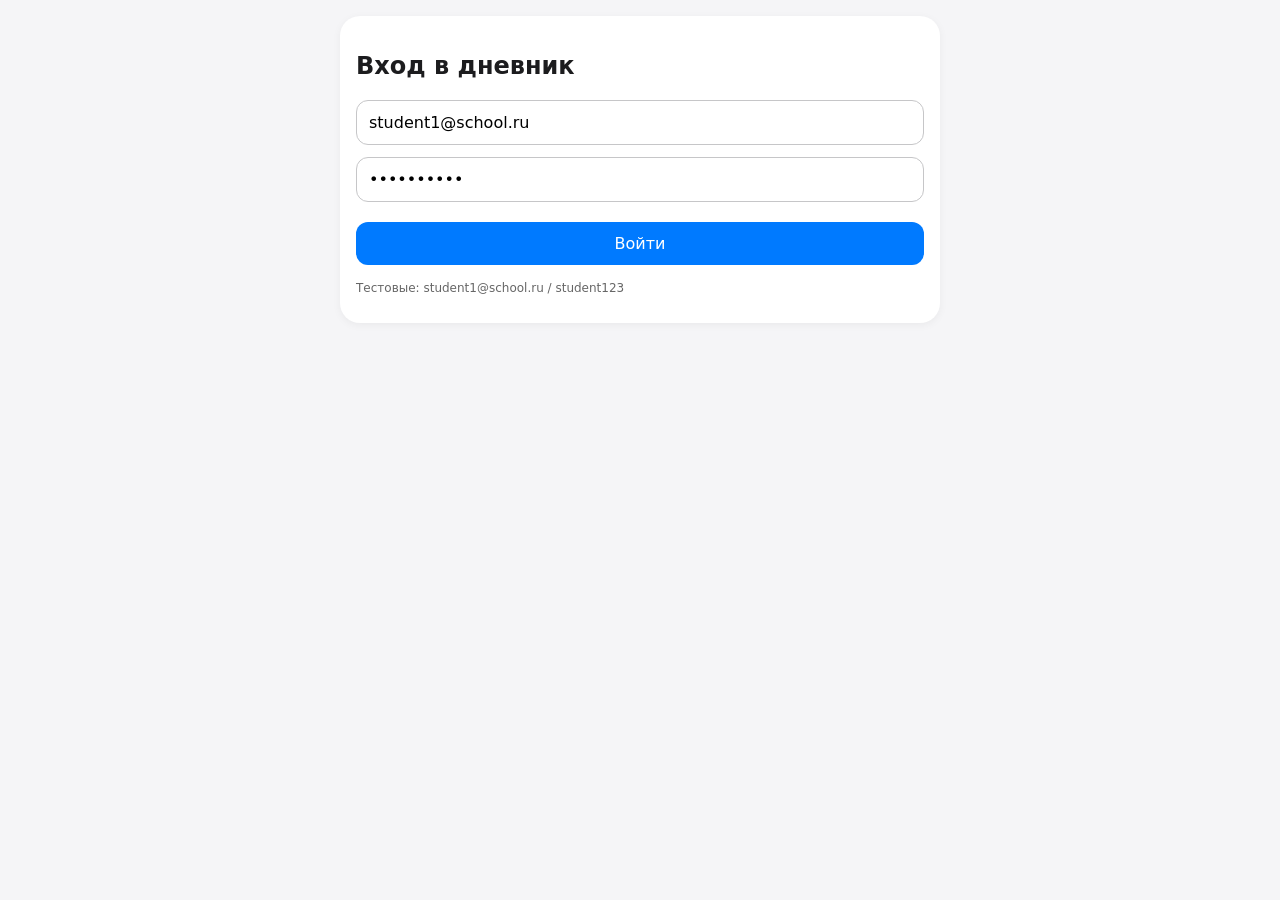
==== index.html @ 1b9a525c "Update index.html" ====
<!DOCTYPE html>
<html lang="ru">
<head>
    <meta charset="UTF-8">
    <meta name="viewport" content="width=device-width, initial-scale=1.0, user-scalable=yes">
    <title>АИАС АВЕРС — Дневник ученика</title>
    <style>
        * { box-sizing: border-box; font-family: system-ui, -apple-system, 'Segoe UI', Roboto, Helvetica, sans-serif; }
        body { margin: 0; padding: 16px; background: #f5f5f7; color: #1c1c1e; }
        .container { max-width: 600px; margin: 0 auto; }
        .card { background: white; border-radius: 20px; padding: 16px; margin-bottom: 16px; box-shadow: 0 2px 8px rgba(0,0,0,0.05); }
        .btn { background: #007aff; color: white; border: none; border-radius: 12px; padding: 12px 20px; font-size: 16px; font-weight: 500; width: 100%; cursor: pointer; margin-top: 8px; }
        .btn-danger { background: #ff3b30; }
        .input { width: 100%; padding: 12px; border: 1px solid #c6c6c8; border-radius: 12px; font-size: 16px; margin-bottom: 12px; }
        .subject { margin-bottom: 20px; border-left: 4px solid; padding-left: 12px; }
        .grade { display: inline-block; background: #e9ecef; padding: 4px 10px; border-radius: 20px; margin: 4px 4px 0 0; font-size: 14px; }
        .schedule-item { padding: 12px 0; border-bottom: 1px solid #e9ecef; }
        .time { font-weight: 600; color: #007aff; }
        .tab-bar { display: flex; gap: 8px; margin-bottom: 20px; background: white; border-radius: 30px; padding: 4px; box-shadow: 0 1px 3px rgba(0,0,0,0.1); }
        .tab { flex: 1; text-align: center; padding: 10px; border-radius: 30px; cursor: pointer; background: transparent; border: none; font-weight: 500; }
        .tab.active { background: #007aff; color: white; }
        .hidden { display: none; }
        .loading { text-align: center; padding: 40px; color: #666; }
        .header { display: flex; justify-content: space-between; align-items: center; margin-bottom: 20px; }
        .logout { background: none; border: none; color: #ff3b30; font-size: 14px; cursor: pointer; }
        .greeting { font-size: 24px; font-weight: 600; margin: 0; }
    </style>
</head>
<body>
<div class="container">
    <!-- ЭКРАН ВХОДА -->
    <div id="loginPanel" class="card">
        <h2>Вход в дневник</h2>
        <input type="email" id="email" class="input" placeholder="Email" value="student1@school.ru">
        <input type="password" id="password" class="input" placeholder="Пароль" value="student123">
        <button class="btn" onclick="doLogin()">Войти</button>
        <p style="font-size: 12px; color: #666; margin-top: 16px;">Тестовые: student1@school.ru / student123</p>
    </div>

    <!-- ОСНОВНОЙ ИНТЕРФЕЙС -->
    <div id="appPanel" class="hidden">
        <div class="header">
            <h1 class="greeting" id="greeting"></h1>
            <button class="logout" onclick="doLogout()">Выйти</button>
        </div>

        <div class="tab-bar">
            <button class="tab active" data-tab="schedule" onclick="showTab('schedule')">Расписание</button>
            <button class="tab" data-tab="grades" onclick="showTab('grades')">Оценки</button>
            <button class="tab" data-tab="profile" onclick="showTab('profile')">Моё</button>
        </div>

        <div id="schedulePanel" class="tab-panel">
            <div class="card" id="scheduleContent">Загрузка...</div>
        </div>
        <div id="gradesPanel" class="tab-panel hidden">
            <div class="card" id="gradesContent">Загрузка...</div>
        </div>
        <div id="profilePanel" class="tab-panel hidden">
            <div class="card" id="profileContent">Загрузка...</div>
        </div>
    </div>
</div>

<script>
    let authToken = null;
    let userId = null;
    let userRole = null;

    const API_URL = 'https://script.google.com/macros/s/AKfycbwhnX1yb5_oIMzEuSFaWtpGBbLj9ngOch9gbjqxbxKM-u7xCm7feWFeMLiowY40cZg23Q/exec';

    async function callAPI(fn, ...args) {
        try {
            const response = await fetch(API_URL, {
                method: 'POST',
                mode: 'no-cors', // для обхода CORS в браузере
                headers: { 'Content-Type': 'application/json' },
                body: JSON.stringify({ fn, args })
            });
            const text = await response.text();
            // Из-за no-cors ответ пустой, используем альтернативный подход
            console.log('Ответ:', text);
            return JSON.parse(text);
        } catch (e) {
            console.error(e);
            return { success: false, error: e.message };
        }
    }

    async function doLogin() {
        const email = document.getElementById('email').value;
        const password = document.getElementById('password').value;
        if (!email || !password) return alert('Введите email и пароль');

        const res = await callAPI('login', email, password);
        if (res.success) {
            authToken = res.token;
            userId = res.userId;
            userRole = res.role;
            localStorage.setItem('token', authToken);
            localStorage.setItem('userId', userId);
            localStorage.setItem('role', userRole);
            document.getElementById('loginPanel').classList.add('hidden');
            document.getElementById('appPanel').classList.remove('hidden');
            document.getElementById('greeting').innerText = `Привет, ${res.name.split(' ')[0]}`;
            loadSchedule();
            loadGrades();
            loadProfile();
        } else {
            alert('Ошибка: ' + res.error);
        }
    }

    function doLogout() {
        localStorage.clear();
        authToken = null;
        document.getElementById('loginPanel').classList.remove('hidden');
        document.getElementById('appPanel').classList.add('hidden');
    }

    async function loadSchedule() {
        if (!authToken) return;
        const res = await callAPI('getTodaySchedule', authToken);
        const container = document.getElementById('scheduleContent');
        if (res.success && res.data.length) {
            container.innerHTML = res.data.map(item => `
                <div class="schedule-item">
                    <div class="time">${item.startTime} — ${item.endTime} • ${item.lessonNumber} урок</div>
                    <div><strong>${item.subjectName}</strong> (каб. ${item.room})</div>
                    <div>Тема: ${item.topic || '—'}</div>
                    <div>ДЗ: ${item.homework || '—'}</div>
                    ${item.grade ? `<div>Оценка: ${item.grade}</div>` : ''}
                </div>
            `).join('');
        } else {
            container.innerHTML = '<p>Нет уроков на сегодня или выходной.</p>';
        }
    }

    async function loadGrades() {
        if (!authToken) return;
        const res = await callAPI('getMyGrades', authToken, 'all');
        const container = document.getElementById('gradesContent');
        if (res.success && res.data.length) {
            container.innerHTML = res.data.map(subj => `
                <div class="subject" style="border-left-color: ${subj.subjectColor || '#ccc'}">
                    <h3>${subj.subjectName}</h3>
                    <div>Средний балл: ${subj.average || '—'} (оценок: ${subj.count})</div>
                    <div>${subj.grades.map(g => `<span class="grade">${g.grade} • ${g.date}</span>`).join('')}</div>
                </div>
            `).join('');
        } else {
            container.innerHTML = '<p>Оценок пока нет.</p>';
        }
    }

    async function loadProfile() {
        if (!authToken) return;
        const res = await callAPI('getMyProfile', authToken);
        const container = document.getElementById('profileContent');
        if (res.success) {
            const p = res.data;
            container.innerHTML = `
                <p><strong>Имя:</strong> ${p.name}</p>
                <p><strong>Email:</strong> ${p.email}</p>
                <p><strong>Класс:</strong> ${p.className || '—'}</p>
                <p><strong>Телефон:</strong> ${p.phone || '—'}</p>
                <p><strong>Родитель:</strong> ${p.parentName || '—'}</p>
                <p><strong>Телефон родителя:</strong> ${p.parentPhone || '—'}</p>
                <p><strong>Email родителя:</strong> ${p.parentEmail || '—'}</p>
            `;
        } else {
            container.innerHTML = '<p>Ошибка загрузки профиля.</p>';
        }
    }

    function showTab(tab) {
        document.querySelectorAll('.tab-panel').forEach(panel => panel.classList.add('hidden'));
        document.getElementById(`${tab}Panel`).classList.remove('hidden');
        document.querySelectorAll('.tab').forEach(btn => btn.classList.remove('active'));
        document.querySelector(`.tab[data-tab="${tab}"]`).classList.add('active');
        
        if (tab === 'schedule') loadSchedule();
        if (tab === 'grades') loadGrades();
        if (tab === 'profile') loadProfile();
    }

    // Восстановление сессии
    const savedToken = localStorage.getItem('token');
    if (savedToken) {
        authToken = savedToken;
        userId = localStorage.getItem('userId');
        userRole = localStorage.getItem('role');
        document.getElementById('loginPanel').classList.add('hidden');
        document.getElementById('appPanel').classList.remove('hidden');
        document.getElementById('greeting').innerText = `С возвращением!`;
        loadSchedule();
        loadGrades();
        loadProfile();
    }
</script>
</body>
</html>
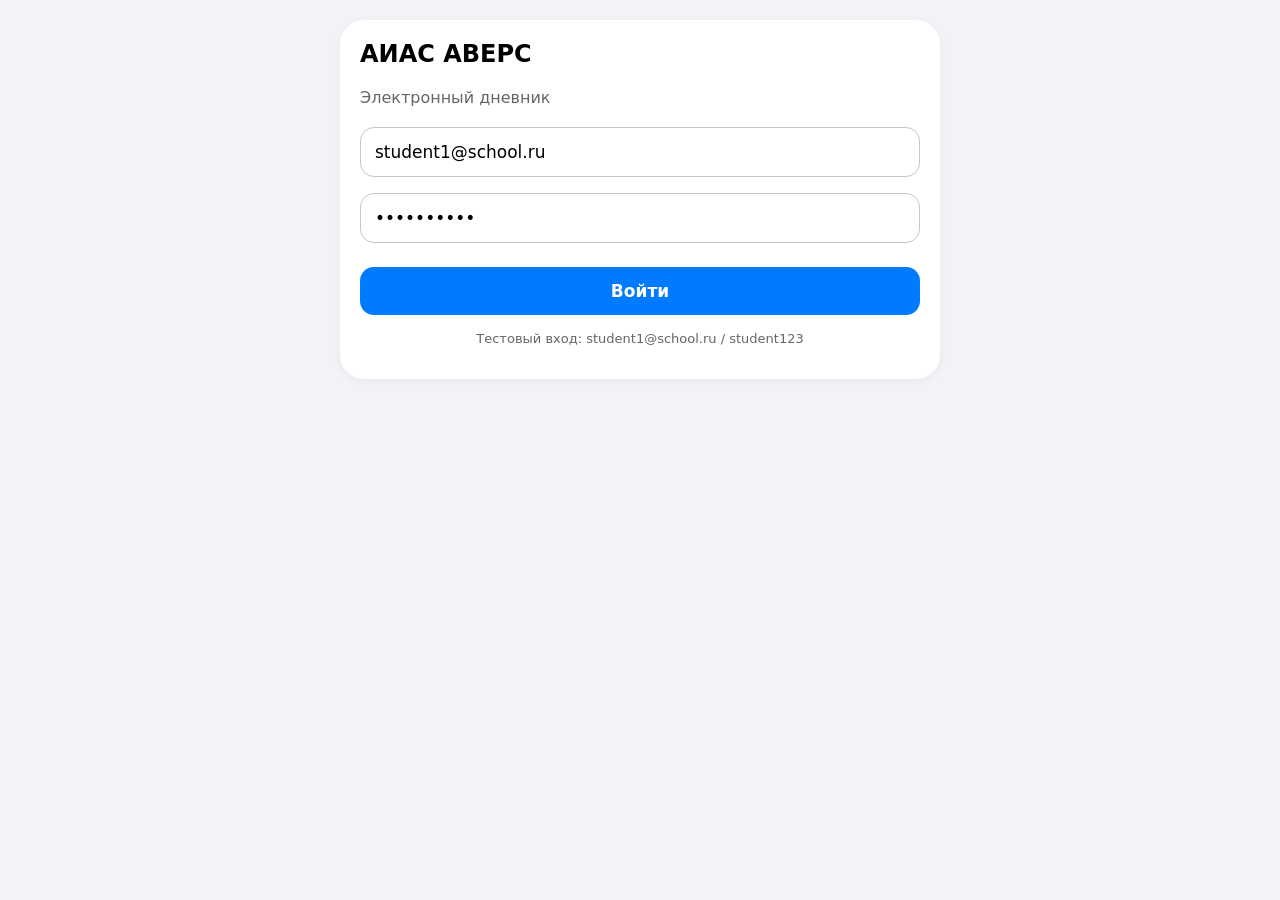
==== commit 9d220efc: "Refactor index.html for improved styling and content Updated HTML structure and styles for better la" ====
--- a/index.html
+++ b/index.html
@@ -2,39 +2,47 @@
 <html lang="ru">
 <head>
     <meta charset="UTF-8">
-    <meta name="viewport" content="width=device-width, initial-scale=1.0, user-scalable=yes">
-    <title>АИАС АВЕРС — Дневник ученика</title>
+    <meta name="viewport" content="width=device-width, initial-scale=1.0">
+    <title>АИАС АВЕРС — Дневник</title>
     <style>
-        * { box-sizing: border-box; font-family: system-ui, -apple-system, 'Segoe UI', Roboto, Helvetica, sans-serif; }
-        body { margin: 0; padding: 16px; background: #f5f5f7; color: #1c1c1e; }
+        * { box-sizing: border-box; font-family: system-ui, -apple-system, BlinkMacSystemFont, 'Segoe UI', Roboto, Helvetica, Arial, sans-serif; }
+        body { margin: 0; padding: 20px; background: #f2f2f7; color: #000; }
         .container { max-width: 600px; margin: 0 auto; }
-        .card { background: white; border-radius: 20px; padding: 16px; margin-bottom: 16px; box-shadow: 0 2px 8px rgba(0,0,0,0.05); }
-        .btn { background: #007aff; color: white; border: none; border-radius: 12px; padding: 12px 20px; font-size: 16px; font-weight: 500; width: 100%; cursor: pointer; margin-top: 8px; }
+        .card { background: white; border-radius: 24px; padding: 20px; margin-bottom: 16px; box-shadow: 0 2px 8px rgba(0,0,0,0.05); }
+        .btn { background: #007aff; color: white; border: none; border-radius: 14px; padding: 14px 20px; font-size: 17px; font-weight: 600; width: 100%; cursor: pointer; margin-top: 8px; }
         .btn-danger { background: #ff3b30; }
-        .input { width: 100%; padding: 12px; border: 1px solid #c6c6c8; border-radius: 12px; font-size: 16px; margin-bottom: 12px; }
-        .subject { margin-bottom: 20px; border-left: 4px solid; padding-left: 12px; }
-        .grade { display: inline-block; background: #e9ecef; padding: 4px 10px; border-radius: 20px; margin: 4px 4px 0 0; font-size: 14px; }
+        .input { width: 100%; padding: 14px; border: 1px solid #c6c6c8; border-radius: 14px; font-size: 17px; margin-bottom: 16px; background: #fff; }
+        .input:focus { outline: none; border-color: #007aff; }
+        .subject { margin-bottom: 24px; border-left: 4px solid; padding-left: 16px; }
+        .grade { display: inline-block; background: #e9ecef; padding: 6px 12px; border-radius: 20px; margin: 4px 6px 4px 0; font-size: 14px; }
         .schedule-item { padding: 12px 0; border-bottom: 1px solid #e9ecef; }
-        .time { font-weight: 600; color: #007aff; }
+        .schedule-item:last-child { border-bottom: none; }
+        .time { font-weight: 600; color: #007aff; font-size: 15px; }
+        .subject-name { font-size: 17px; font-weight: 600; margin: 8px 0 4px; }
         .tab-bar { display: flex; gap: 8px; margin-bottom: 20px; background: white; border-radius: 30px; padding: 4px; box-shadow: 0 1px 3px rgba(0,0,0,0.1); }
-        .tab { flex: 1; text-align: center; padding: 10px; border-radius: 30px; cursor: pointer; background: transparent; border: none; font-weight: 500; }
+        .tab { flex: 1; text-align: center; padding: 12px; border-radius: 30px; cursor: pointer; background: transparent; border: none; font-weight: 500; font-size: 16px; transition: all 0.2s; }
         .tab.active { background: #007aff; color: white; }
         .hidden { display: none; }
         .loading { text-align: center; padding: 40px; color: #666; }
-        .header { display: flex; justify-content: space-between; align-items: center; margin-bottom: 20px; }
-        .logout { background: none; border: none; color: #ff3b30; font-size: 14px; cursor: pointer; }
-        .greeting { font-size: 24px; font-weight: 600; margin: 0; }
+        .header { display: flex; justify-content: space-between; align-items: center; margin-bottom: 20px; flex-wrap: wrap; gap: 10px; }
+        .logout { background: none; border: none; color: #ff3b30; font-size: 15px; cursor: pointer; font-weight: 500; }
+        .greeting { font-size: 28px; font-weight: 700; margin: 0; }
+        .error { color: #ff3b30; background: #ffe5e5; padding: 12px; border-radius: 14px; margin-top: 12px; }
+        .info-text { color: #666; text-align: center; padding: 20px; }
     </style>
 </head>
 <body>
 <div class="container">
     <!-- ЭКРАН ВХОДА -->
     <div id="loginPanel" class="card">
-        <h2>Вход в дневник</h2>
+        <h2 style="margin-top: 0;">АИАС АВЕРС</h2>
+        <p style="color: #666; margin-bottom: 20px;">Электронный дневник</p>
         <input type="email" id="email" class="input" placeholder="Email" value="student1@school.ru">
         <input type="password" id="password" class="input" placeholder="Пароль" value="student123">
         <button class="btn" onclick="doLogin()">Войти</button>
-        <p style="font-size: 12px; color: #666; margin-top: 16px;">Тестовые: student1@school.ru / student123</p>
+        <p style="font-size: 13px; color: #666; margin-top: 16px; text-align: center;">
+            Тестовый вход: student1@school.ru / student123
+        </p>
     </div>
 
     <!-- ОСНОВНОЙ ИНТЕРФЕЙС -->
@@ -45,74 +53,99 @@
         </div>
 
         <div class="tab-bar">
-            <button class="tab active" data-tab="schedule" onclick="showTab('schedule')">Расписание</button>
-            <button class="tab" data-tab="grades" onclick="showTab('grades')">Оценки</button>
-            <button class="tab" data-tab="profile" onclick="showTab('profile')">Моё</button>
+            <button class="tab active" data-tab="schedule" onclick="showTab('schedule')">📚 Расписание</button>
+            <button class="tab" data-tab="grades" onclick="showTab('grades')">⭐ Оценки</button>
+            <button class="tab" data-tab="profile" onclick="showTab('profile')">👤 Моё</button>
         </div>
 
         <div id="schedulePanel" class="tab-panel">
-            <div class="card" id="scheduleContent">Загрузка...</div>
+            <div class="card" id="scheduleContent"><div class="loading">Загрузка...</div></div>
         </div>
         <div id="gradesPanel" class="tab-panel hidden">
-            <div class="card" id="gradesContent">Загрузка...</div>
+            <div class="card" id="gradesContent"><div class="loading">Загрузка...</div></div>
         </div>
         <div id="profilePanel" class="tab-panel hidden">
-            <div class="card" id="profileContent">Загрузка...</div>
+            <div class="card" id="profileContent"><div class="loading">Загрузка...</div></div>
         </div>
     </div>
 </div>
 
 <script>
     let authToken = null;
-    let userId = null;
-    let userRole = null;
-
-    const API_URL = 'https://script.google.com/macros/s/AKfycbwhnX1yb5_oIMzEuSFaWtpGBbLj9ngOch9gbjqxbxKM-u7xCm7feWFeMLiowY40cZg23Q/exec';
+    let userName = null;
+
+    const API_URL = 'https://script.google.com/macros/s/AKfycbz19p55lJxwuDO0w0yvBJFQJQqwSdzZQrJFo3vvJzcjd-JPshmvYQfab7FJrHI1f_JDKg/exec';
 
     async function callAPI(fn, ...args) {
         try {
             const response = await fetch(API_URL, {
                 method: 'POST',
-                mode: 'no-cors', // для обхода CORS в браузере
-                headers: { 'Content-Type': 'application/json' },
+                headers: { 
+                    'Content-Type': 'application/json'
+                },
                 body: JSON.stringify({ fn, args })
             });
+            
+            if (!response.ok) {
+                throw new Error(`HTTP ${response.status}`);
+            }
+            
             const text = await response.text();
-            // Из-за no-cors ответ пустой, используем альтернативный подход
-            console.log('Ответ:', text);
+            if (!text || text.trim() === '') {
+                throw new Error('Пустой ответ от сервера');
+            }
+            
             return JSON.parse(text);
         } catch (e) {
-            console.error(e);
-            return { success: false, error: e.message };
+            console.error('API Error:', e);
+            return { success: false, error: 'Ошибка соединения: ' + e.message };
         }
     }
 
     async function doLogin() {
-        const email = document.getElementById('email').value;
+        const email = document.getElementById('email').value.trim();
         const password = document.getElementById('password').value;
-        if (!email || !password) return alert('Введите email и пароль');
-
-        const res = await callAPI('login', email, password);
-        if (res.success) {
-            authToken = res.token;
-            userId = res.userId;
-            userRole = res.role;
-            localStorage.setItem('token', authToken);
-            localStorage.setItem('userId', userId);
-            localStorage.setItem('role', userRole);
-            document.getElementById('loginPanel').classList.add('hidden');
-            document.getElementById('appPanel').classList.remove('hidden');
-            document.getElementById('greeting').innerText = `Привет, ${res.name.split(' ')[0]}`;
-            loadSchedule();
-            loadGrades();
-            loadProfile();
-        } else {
-            alert('Ошибка: ' + res.error);
+        
+        if (!email || !password) {
+            alert('Введите email и пароль');
+            return;
+        }
+        
+        const loginBtn = event.target;
+        loginBtn.disabled = true;
+        loginBtn.textContent = 'Вход...';
+        
+        try {
+            const res = await callAPI('login', email, password);
+            
+            if (res.success) {
+                authToken = res.token;
+                userName = res.name;
+                localStorage.setItem('diary_token', authToken);
+                localStorage.setItem('diary_name', userName);
+                document.getElementById('loginPanel').classList.add('hidden');
+                document.getElementById('appPanel').classList.remove('hidden');
+                document.getElementById('greeting').innerText = `Привет, ${userName.split(' ')[0] || 'ученик'}`;
+                
+                await Promise.all([
+                    loadSchedule(),
+                    loadGrades(),
+                    loadProfile()
+                ]);
+            } else {
+                alert('Ошибка входа: ' + (res.error || 'Неверный логин или пароль'));
+            }
+        } catch (err) {
+            alert('Ошибка: ' + err.message);
+        } finally {
+            loginBtn.disabled = false;
+            loginBtn.textContent = 'Войти';
         }
     }
 
     function doLogout() {
-        localStorage.clear();
+        localStorage.removeItem('diary_token');
+        localStorage.removeItem('diary_name');
         authToken = null;
         document.getElementById('loginPanel').classList.remove('hidden');
         document.getElementById('appPanel').classList.add('hidden');
@@ -120,57 +153,91 @@
 
     async function loadSchedule() {
         if (!authToken) return;
-        const res = await callAPI('getTodaySchedule', authToken);
         const container = document.getElementById('scheduleContent');
-        if (res.success && res.data.length) {
-            container.innerHTML = res.data.map(item => `
-                <div class="schedule-item">
-                    <div class="time">${item.startTime} — ${item.endTime} • ${item.lessonNumber} урок</div>
-                    <div><strong>${item.subjectName}</strong> (каб. ${item.room})</div>
-                    <div>Тема: ${item.topic || '—'}</div>
-                    <div>ДЗ: ${item.homework || '—'}</div>
-                    ${item.grade ? `<div>Оценка: ${item.grade}</div>` : ''}
-                </div>
-            `).join('');
-        } else {
-            container.innerHTML = '<p>Нет уроков на сегодня или выходной.</p>';
+        container.innerHTML = '<div class="loading">Загрузка...</div>';
+        
+        try {
+            const res = await callAPI('getTodaySchedule', authToken);
+            
+            if (res.success && res.data && res.data.length > 0) {
+                container.innerHTML = res.data.map(item => `
+                    <div class="schedule-item">
+                        <div class="time">⏰ ${item.startTime} — ${item.endTime} • ${item.lessonNumber} урок</div>
+                        <div class="subject-name">📖 ${item.subjectName} (каб. ${item.room})</div>
+                        <div>📝 Тема: ${item.topic || '—'}</div>
+                        <div>📚 ДЗ: ${item.homework || '—'}</div>
+                        ${item.grade ? `<div>🎯 Оценка за урок: <strong>${item.grade}</strong></div>` : ''}
+                        ${item.breakAfter ? `<div style="margin-top: 8px; color: #666; font-size: 13px;">🍫 ${item.breakAfter.name} (${item.breakAfter.duration} мин)</div>` : ''}
+                    </div>
+                `).join('');
+            } else {
+                container.innerHTML = '<div class="info-text">📭 Нет уроков на сегодня или выходной день</div>';
+            }
+        } catch (err) {
+            container.innerHTML = `<div class="error">❌ Ошибка загрузки расписания</div>`;
         }
     }
 
     async function loadGrades() {
         if (!authToken) return;
-        const res = await callAPI('getMyGrades', authToken, 'all');
         const container = document.getElementById('gradesContent');
-        if (res.success && res.data.length) {
-            container.innerHTML = res.data.map(subj => `
-                <div class="subject" style="border-left-color: ${subj.subjectColor || '#ccc'}">
-                    <h3>${subj.subjectName}</h3>
-                    <div>Средний балл: ${subj.average || '—'} (оценок: ${subj.count})</div>
-                    <div>${subj.grades.map(g => `<span class="grade">${g.grade} • ${g.date}</span>`).join('')}</div>
-                </div>
-            `).join('');
-        } else {
-            container.innerHTML = '<p>Оценок пока нет.</p>';
+        container.innerHTML = '<div class="loading">Загрузка...</div>';
+        
+        try {
+            const res = await callAPI('getMyGrades', authToken, 'all');
+            
+            if (res.success && res.data && res.data.length > 0) {
+                container.innerHTML = res.data.map(subj => `
+                    <div class="subject" style="border-left-color: ${subj.subjectColor || '#007aff'}">
+                        <div style="display: flex; justify-content: space-between; align-items: center;">
+                            <strong style="font-size: 17px;">${subj.subjectName}</strong>
+                            <span style="background: #f2f2f7; padding: 4px 12px; border-radius: 20px; font-size: 14px;">
+                                📊 Средний: ${subj.average || '—'}
+                            </span>
+                        </div>
+                        <div style="margin-top: 10px;">
+                            ${subj.grades.map(g => `<span class="grade">${g.grade} • ${g.date.slice(0,10)}</span>`).join('')}
+                        </div>
+                        <div style="margin-top: 8px; font-size: 13px; color: #666;">Всего оценок: ${subj.count}</div>
+                    </div>
+                `).join('');
+            } else {
+                container.innerHTML = '<div class="info-text">⭐ Оценок пока нет</div>';
+            }
+        } catch (err) {
+            container.innerHTML = `<div class="error">❌ Ошибка загрузки оценок</div>`;
         }
     }
 
     async function loadProfile() {
         if (!authToken) return;
-        const res = await callAPI('getMyProfile', authToken);
         const container = document.getElementById('profileContent');
-        if (res.success) {
-            const p = res.data;
-            container.innerHTML = `
-                <p><strong>Имя:</strong> ${p.name}</p>
-                <p><strong>Email:</strong> ${p.email}</p>
-                <p><strong>Класс:</strong> ${p.className || '—'}</p>
-                <p><strong>Телефон:</strong> ${p.phone || '—'}</p>
-                <p><strong>Родитель:</strong> ${p.parentName || '—'}</p>
-                <p><strong>Телефон родителя:</strong> ${p.parentPhone || '—'}</p>
-                <p><strong>Email родителя:</strong> ${p.parentEmail || '—'}</p>
-            `;
-        } else {
-            container.innerHTML = '<p>Ошибка загрузки профиля.</p>';
+        container.innerHTML = '<div class="loading">Загрузка...</div>';
+        
+        try {
+            const res = await callAPI('getMyProfile', authToken);
+            
+            if (res.success && res.data) {
+                const p = res.data;
+                container.innerHTML = `
+                    <div style="text-align: center; margin-bottom: 20px;">
+                        <div style="font-size: 48px;">👩‍🎓</div>
+                        <h3 style="margin: 10px 0 5px;">${p.name}</h3>
+                        <p style="color: #666; margin: 0;">${p.role === 'student' ? 'Ученик' : 'Учитель'}</p>
+                    </div>
+                    <hr style="margin: 16px 0; border: none; border-top: 1px solid #e9ecef;">
+                    <p><strong>📧 Email:</strong> ${p.email || '—'}</p>
+                    <p><strong>🏫 Класс:</strong> ${p.className || '—'}</p>
+                    <p><strong>📞 Телефон:</strong> ${p.phone || '—'}</p>
+                    <p><strong>👪 Родитель:</strong> ${p.parentName || '—'}</p>
+                    <p><strong>📞 Телефон родителя:</strong> ${p.parentPhone || '—'}</p>
+                    <p><strong>📧 Email родителя:</strong> ${p.parentEmail || '—'}</p>
+                `;
+            } else {
+                container.innerHTML = '<div class="error">❌ Ошибка загрузки профиля</div>';
+            }
+        } catch (err) {
+            container.innerHTML = `<div class="error">❌ Ошибка загрузки профиля</div>`;
         }
     }
 
@@ -178,7 +245,7 @@
         document.querySelectorAll('.tab-panel').forEach(panel => panel.classList.add('hidden'));
         document.getElementById(`${tab}Panel`).classList.remove('hidden');
         document.querySelectorAll('.tab').forEach(btn => btn.classList.remove('active'));
-        document.querySelector(`.tab[data-tab="${tab}"]`).classList.add('active');
+        event.target.classList.add('active');
         
         if (tab === 'schedule') loadSchedule();
         if (tab === 'grades') loadGrades();
@@ -186,14 +253,13 @@
     }
 
     // Восстановление сессии
-    const savedToken = localStorage.getItem('token');
+    const savedToken = localStorage.getItem('diary_token');
     if (savedToken) {
         authToken = savedToken;
-        userId = localStorage.getItem('userId');
-        userRole = localStorage.getItem('role');
+        userName = localStorage.getItem('diary_name');
         document.getElementById('loginPanel').classList.add('hidden');
         document.getElementById('appPanel').classList.remove('hidden');
-        document.getElementById('greeting').innerText = `С возвращением!`;
+        document.getElementById('greeting').innerText = `С возвращением, ${userName?.split(' ')[0] || 'ученик'}!`;
         loadSchedule();
         loadGrades();
         loadProfile();
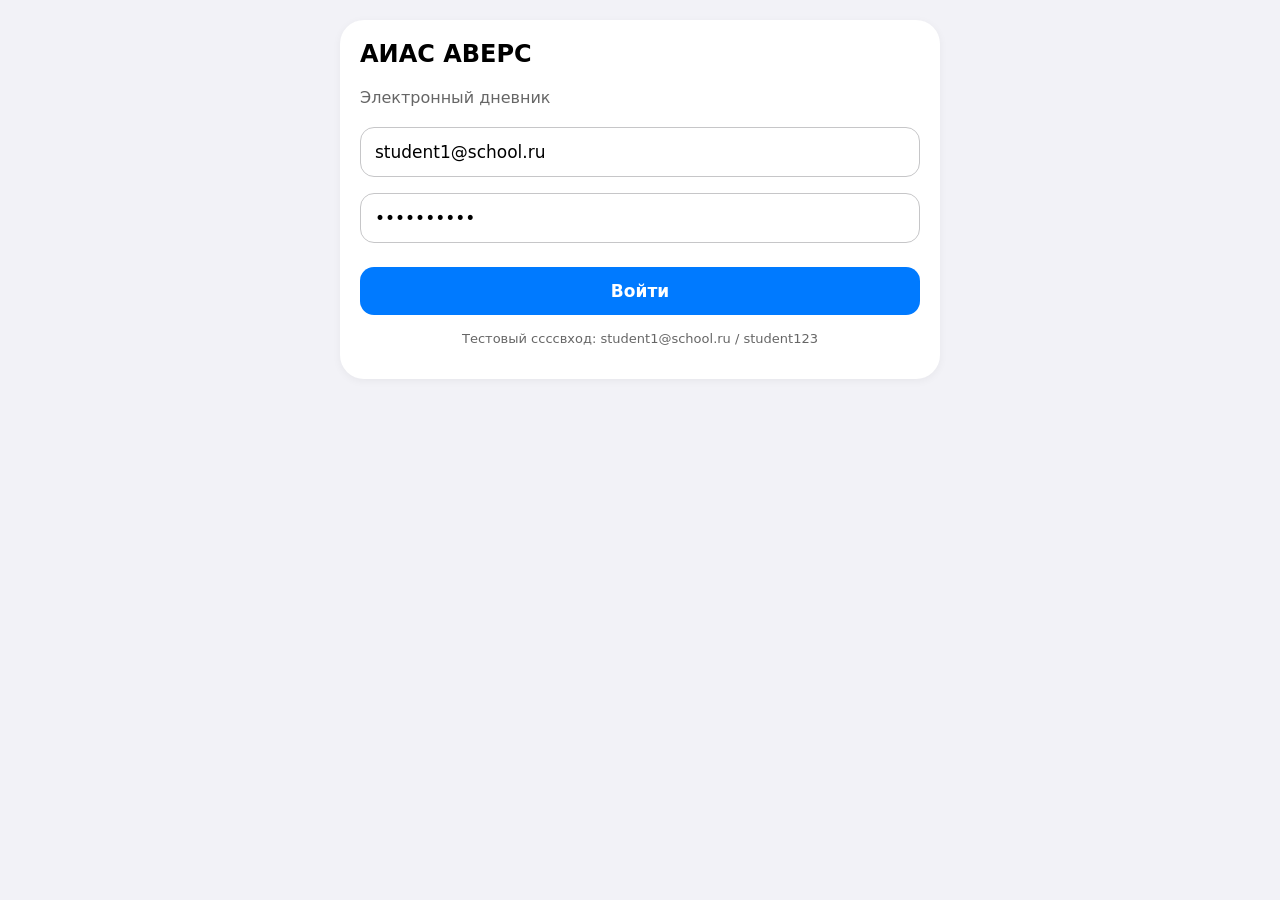
==== commit 2f108d47: "Update index.html" ====
--- a/index.html
+++ b/index.html
@@ -41,7 +41,7 @@
         <input type="password" id="password" class="input" placeholder="Пароль" value="student123">
         <button class="btn" onclick="doLogin()">Войти</button>
         <p style="font-size: 13px; color: #666; margin-top: 16px; text-align: center;">
-            Тестовый вход: student1@school.ru / student123
+            Тестовый ссссвход: student1@school.ru / student123
         </p>
     </div>
 
@@ -77,30 +77,31 @@
     const API_URL = 'https://script.google.com/macros/s/AKfycbz19p55lJxwuDO0w0yvBJFQJQqwSdzZQrJFo3vvJzcjd-JPshmvYQfab7FJrHI1f_JDKg/exec';
 
     async function callAPI(fn, ...args) {
-        try {
-            const response = await fetch(API_URL, {
-                method: 'POST',
-                headers: { 
-                    'Content-Type': 'application/json'
-                },
-                body: JSON.stringify({ fn, args })
-            });
-            
-            if (!response.ok) {
-                throw new Error(`HTTP ${response.status}`);
-            }
-            
-            const text = await response.text();
-            if (!text || text.trim() === '') {
-                throw new Error('Пустой ответ от сервера');
-            }
-            
-            return JSON.parse(text);
-        } catch (e) {
-            console.error('API Error:', e);
-            return { success: false, error: 'Ошибка соединения: ' + e.message };
-        }
-    }
+    try {
+        // URLSearchParams — "простой" запрос, браузер не делает preflight OPTIONS
+        const params = new URLSearchParams();
+        params.append('fn', fn);
+        params.append('args', JSON.stringify(args));
+
+        const response = await fetch(API_URL, {
+            method: 'POST',
+            // НЕ указываем Content-Type явно — браузер сам поставит
+            // application/x-www-form-urlencoded, что и нужно
+            body: params
+        });
+
+        if (!response.ok) {
+            throw new Error(`HTTP ${response.status}`);
+        }
+
+        const text = await response.text();
+        return JSON.parse(text);
+
+    } catch (e) {
+        console.error('API Error:', e);
+        return { success: false, error: e.message };
+    }
+}
 
     async function doLogin() {
         const email = document.getElementById('email').value.trim();
